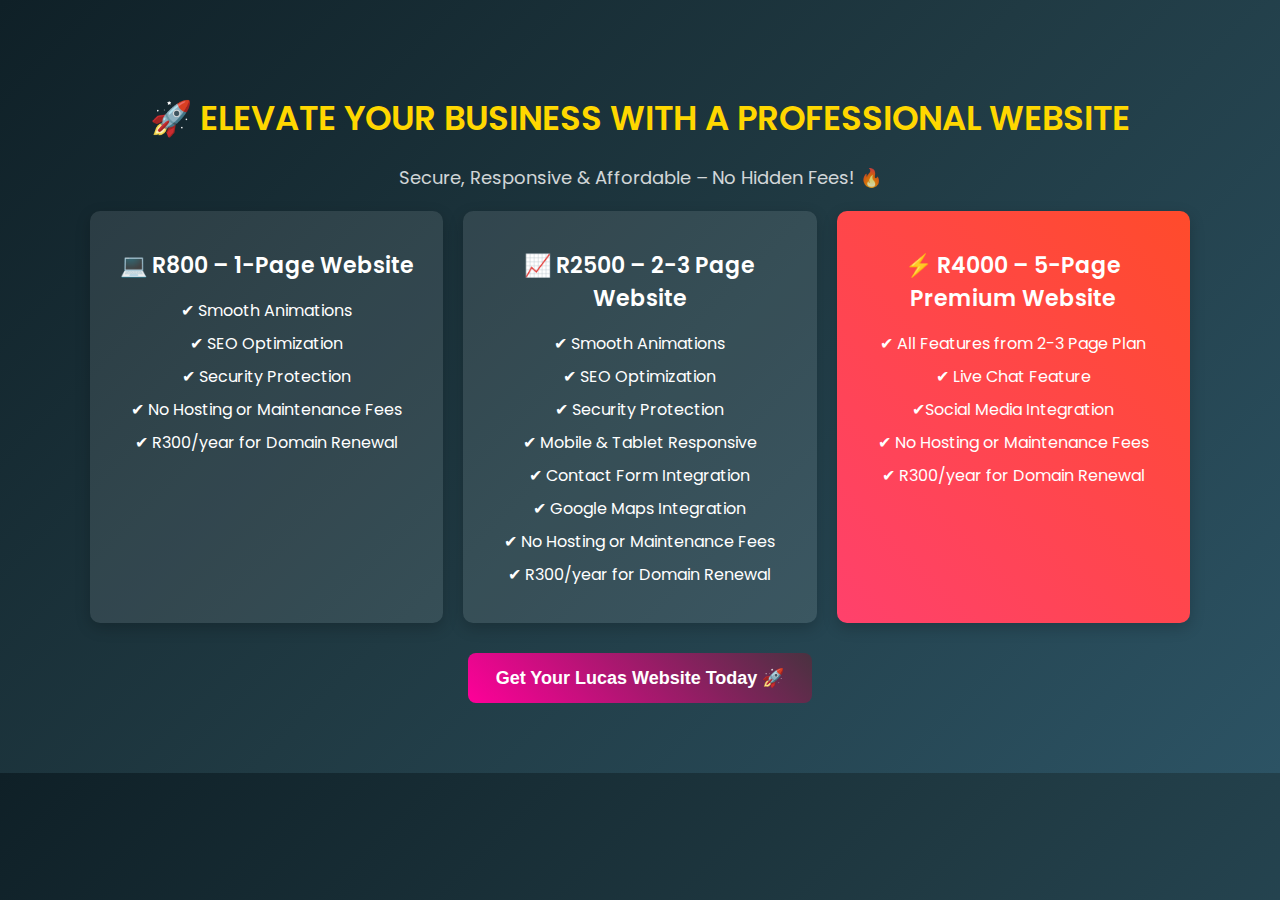
==== poster.html @ 6bc4234e "Create poster.html" ====
<!DOCTYPE html>
<html lang="en">
<head>
    <meta charset="UTF-8">
    <meta name="viewport" content="width=device-width, initial-scale=1.0">
    <title>Web Design Packages</title>
    <link href="https://fonts.googleapis.com/css2?family=Poppins:wght@300;400;600&display=swap" rel="stylesheet">
    <style>
        /* General Styles */
        body {
            background: linear-gradient(135deg, #0f2027, #203a43, #2c5364);
            font-family: 'Poppins', sans-serif;
            color: #fff;
            text-align: center;
            padding: 40px 20px;
            margin: 0;
        }

        .poster {
            max-width: 1100px;
            margin: auto;
            padding: 30px;
        }

        h1 {
            font-size: 34px;
            font-weight: 600;
            text-transform: uppercase;
            margin-bottom: 20px;
            color: #FFD700;
        }

        p {
            font-size: 18px;
            margin-bottom: 20px;
            opacity: 0.8;
        }

        /* Grid Layout */
        .packages {
            display: grid;
            grid-template-columns: repeat(auto-fit, minmax(280px, 1fr));
            gap: 20px;
            margin-top: 20px;
        }

        .package {
            background: rgba(255, 255, 255, 0.1);
            padding: 20px;
            border-radius: 10px;
            box-shadow: 0px 5px 15px rgba(0, 0, 0, 0.2);
            transition: transform 0.3s ease-in-out;
        }

        .package:hover {
            transform: translateY(-5px);
        }

        .premium {
            background: linear-gradient(45deg, #ff416c, #ff4b2b);
        }

        h2 {
            font-size: 22px;
            font-weight: 600;
            margin-bottom: 10px;
        }

        ul {
            list-style: none;
            padding: 0;
        }

        ul li {
            font-size: 16px;
            margin: 8px 0;
        }

        /* CTA Button */
        .contact-btn {
            display: inline-block;
            margin-top: 30px;
            padding: 14px 28px;
            font-size: 18px;
            font-weight: bold;
            color: #fff;
            background: linear-gradient(45deg, #ff0099, #493240);
            border: none;
            border-radius: 8px;
            cursor: pointer;
            transition: 0.3s;
        }

        .contact-btn:hover {
            background: linear-gradient(45deg, #493240, #ff0099);
            transform: scale(1.1);
        }
    </style>
</head>
<body>

    <div class="poster">
        <h1>🚀 Elevate Your Business with a Professional Website</h1>
        <p>Secure, Responsive & Affordable – No Hidden Fees! 🔥</p>

        <div class="packages">

            <div class="package">
                <h2>💻 R800 – 1-Page Website</h2>
                <ul>
                    <li>✔ Smooth Animations</li>
                    <li>✔ SEO Optimization</li>
                    <li>✔ Security Protection</li>
                    <li>✔ No Hosting or Maintenance Fees</li>
                    <li>✔ R300/year for Domain Renewal</li>
                </ul>
            </div>

            <div class="package">
                <h2>📈 R2500 – 2-3 Page Website</h2>
                <ul>
                    <li>✔ Smooth Animations</li>
                    <li>✔ SEO Optimization</li>
                    <li>✔ Security Protection</li>
                    <li>✔ Mobile & Tablet Responsive</li>
                    <li>✔ Contact Form Integration</li>
                    <li>✔ Google Maps Integration</li>
                    <li>✔ No Hosting or Maintenance Fees</li>
                    <li>✔ R300/year for Domain Renewal</li>
                </ul>
            </div>

            <div class="package premium">
                <h2>⚡ R4000 – 5-Page Premium Website</h2>
                <ul>
                    <li>✔ All Features from 2-3 Page Plan</li>
                    <li>✔ Live Chat Feature</li>
                    <li>✔Social Media Integration</li>
                  
                    <li>✔ No Hosting or Maintenance Fees</li>
                    <li>✔ R300/year for Domain Renewal</li>
                </ul>
            </div>

        </div>

        <button class="contact-btn">Get Your Lucas Website Today 🚀</button>
    </div>

</body>
</html>
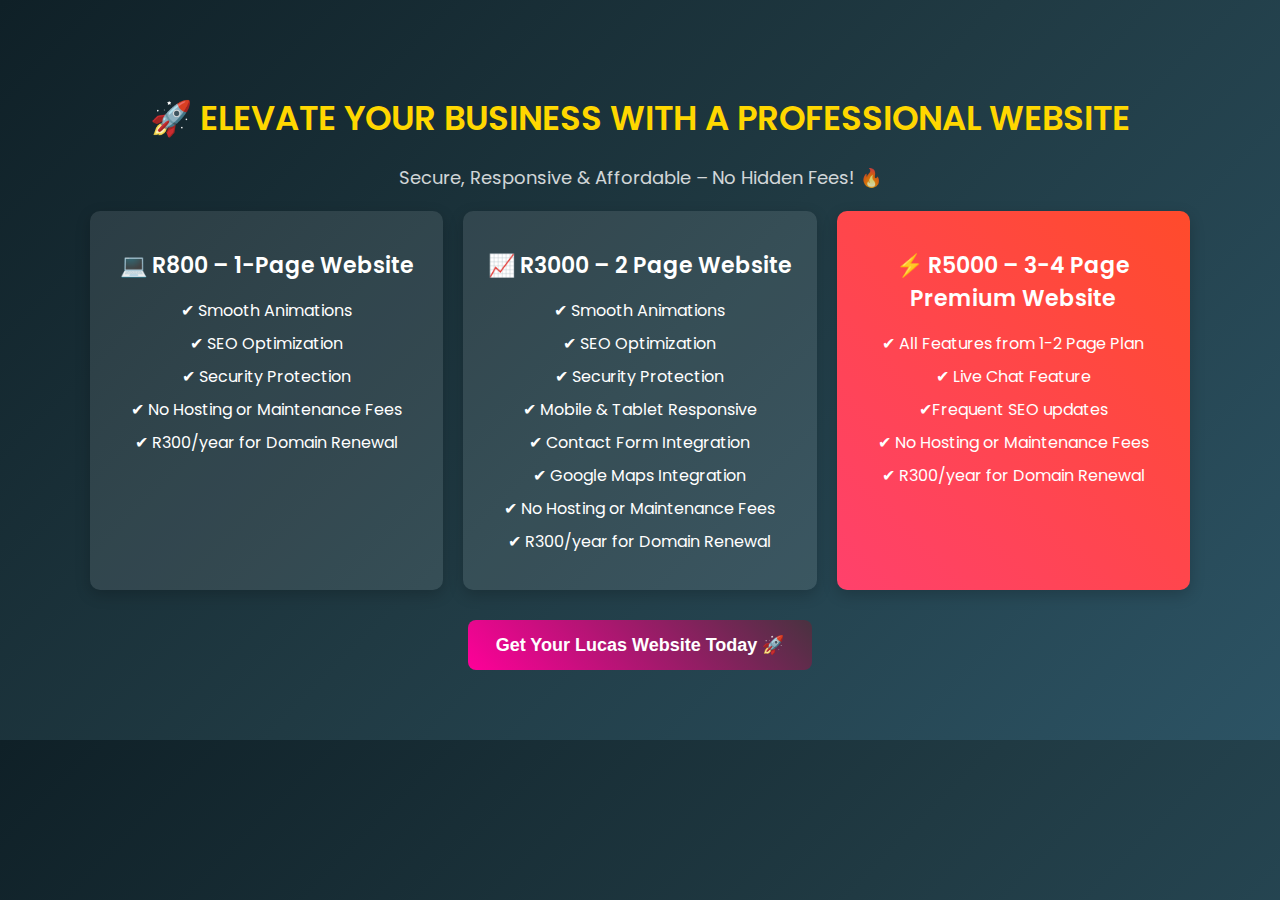
==== commit a149f6bf: "Update poster.html" ====
--- a/poster.html
+++ b/poster.html
@@ -117,7 +117,7 @@
             </div>
 
             <div class="package">
-                <h2>📈 R2500 – 2-3 Page Website</h2>
+                <h2>📈 R3000 – 2 Page Website</h2>
                 <ul>
                     <li>✔ Smooth Animations</li>
                     <li>✔ SEO Optimization</li>
@@ -131,12 +131,14 @@
             </div>
 
             <div class="package premium">
-                <h2>⚡ R4000 – 5-Page Premium Website</h2>
+                <h2>⚡ R5000 – 3-4 Page Premium Website</h2>
                 <ul>
-                    <li>✔ All Features from 2-3 Page Plan</li>
+                    <li>✔ All Features from 1-2 Page Plan</li>
                     <li>✔ Live Chat Feature</li>
-                    <li>✔Social Media Integration</li>
-                  
+                    <li>✔Frequent SEO updates</li>
+
+
+                    
                     <li>✔ No Hosting or Maintenance Fees</li>
                     <li>✔ R300/year for Domain Renewal</li>
                 </ul>
